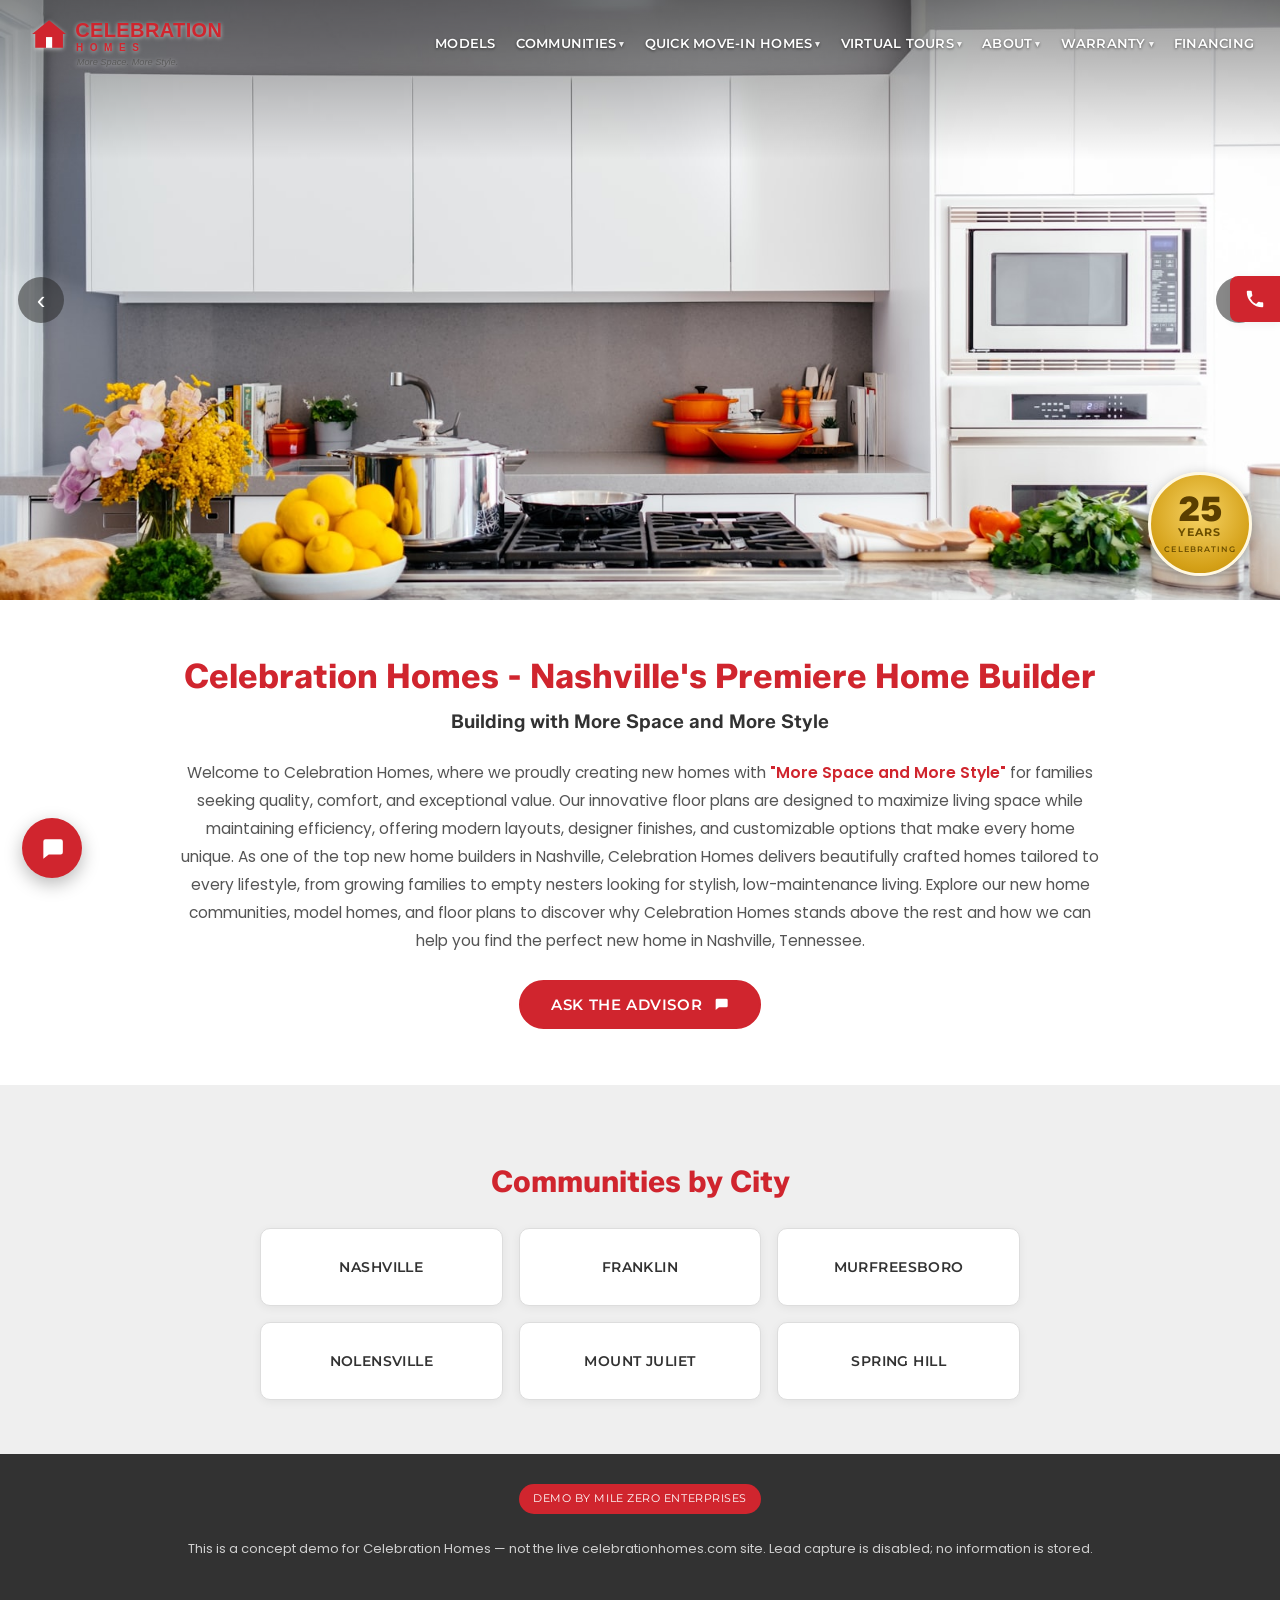
==== celebration-demo/index.html @ 1fe916fe "Add Celebration Homes AI advisor demo (celebration-demo/) Two-page, on-brand demo of an after-hours " ====
<!DOCTYPE html>
<html lang="en">
<head>
  <meta charset="UTF-8" />
  <meta name="viewport" content="width=device-width, initial-scale=1.0" />
  <title>Celebration Homes - Nashville's Premiere Home Builder</title>
  <meta name="description" content="Celebration Homes builds new homes with More Space and More Style across the Nashville, Tennessee area." />
  <link rel="stylesheet" href="assets/fonts.css" />
  <link rel="stylesheet" href="assets/brand-tokens.css" />
  <link rel="stylesheet" href="assets/site.css" />
</head>
<body class="home">

  <!-- Header (over hero, mimics celebrationhomes.com) -->
  <header class="cel-header">
    <div class="cel-header__inner">
      <a class="cel-logo" href="index.html"><img src="assets/logo.svg" alt="Celebration Homes — More Space. More Style." /></a>
      <button class="cel-burger" id="navBurger" aria-label="Menu" aria-expanded="false"><span></span><span></span><span></span></button>
      <nav class="cel-nav" id="celNav">
        <a href="#">Models</a>
        <a href="#">Communities <i>&#9662;</i></a>
        <a href="adriana.html">Quick Move-In Homes <i>&#9662;</i></a>
        <a href="#">Virtual Tours <i>&#9662;</i></a>
        <a href="#">About <i>&#9662;</i></a>
        <a href="#">Warranty <i>&#9662;</i></a>
        <a href="#">Financing</a>
      </nav>
    </div>
  </header>

  <!-- Hero (full-width kitchen carousel look) -->
  <section class="cel-hero">
    <div class="cel-hero__img" role="img" aria-label="Bright, modern Celebration Homes kitchen"></div>
    <button class="cel-hero__arrow left" aria-label="Previous">&#8249;</button>
    <button class="cel-hero__arrow right" aria-label="Next">&#8250;</button>
    <div class="cel-hero__badge" aria-hidden="true">
      <span class="b-num">25</span>
      <span class="b-yrs">YEARS</span>
      <span class="b-cel">CELEBRATING</span>
    </div>
    <a class="cel-hero__phone" href="#" aria-label="Call us">
      <svg viewBox="0 0 24 24" width="22" height="22" fill="#fff"><path d="M6.6 10.8a15.5 15.5 0 006.6 6.6l2.2-2.2a1 1 0 011-.24 11.4 11.4 0 003.6.58 1 1 0 011 1V20a1 1 0 01-1 1A17 17 0 013 4a1 1 0 011-1h3.5a1 1 0 011 1 11.4 11.4 0 00.58 3.6 1 1 0 01-.24 1z"/></svg>
    </a>
  </section>

  <!-- Intro text (kept exactly as celebrationhomes.com today) -->
  <section class="cel-intro">
    <div class="wrap">
      <h1 class="cel-intro__title">Celebration Homes - Nashville's Premiere Home Builder</h1>
      <p class="cel-intro__sub">Building with More Space and More Style</p>
      <p class="cel-intro__body">Welcome to Celebration Homes, where we proudly creating new homes with <strong>"More Space and More Style"</strong> for families seeking quality, comfort, and exceptional value. Our innovative floor plans are designed to maximize living space while maintaining efficiency, offering modern layouts, designer finishes, and customizable options that make every home unique. As one of the top new home builders in Nashville, Celebration Homes delivers beautifully crafted homes tailored to every lifestyle, from growing families to empty nesters looking for stylish, low-maintenance living. Explore our new home communities, model homes, and floor plans to discover why Celebration Homes stands above the rest and how we can help you find the perfect new home in Nashville, Tennessee.</p>
      <button class="btn cel-intro__cta" type="button" data-open-chat>
        Ask the Advisor
        <svg viewBox="0 0 24 24" width="16" height="16" fill="currentColor" aria-hidden="true" style="vertical-align:-2px;margin-left:6px"><path d="M4 4h16a2 2 0 012 2v9a2 2 0 01-2 2H9l-5 4V6a2 2 0 012-2z"/></svg>
      </button>
    </div>
  </section>

  <!-- Communities by City -->
  <section class="cel-communities section-alt">
    <div class="wrap">
      <h2 class="section-title">Communities by City</h2>
      <div class="city-grid">
        <a href="#" class="city-card">Nashville</a>
        <a href="#" class="city-card">Franklin</a>
        <a href="#" class="city-card">Murfreesboro</a>
        <a href="#" class="city-card">Nolensville</a>
        <a href="#" class="city-card">Mount Juliet</a>
        <a href="#" class="city-card">Spring Hill</a>
      </div>
    </div>
  </section>

  <footer class="site-footer">
    <div class="wrap">
      <span class="demo-badge">Demo by Mile Zero Enterprises</span>
      <p>This is a concept demo for Celebration Homes — not the live celebrationhomes.com site. Lead capture is disabled; no information is stored.</p>
    </div>
  </footer>

  <!-- Floating AI advisor chat (lower-left bubble, like the site's chat widget) -->
  <div class="chat-fab" id="chatFab">
    <div class="chat-fab__window" id="chatWindow" hidden>
      <div class="chat-panel" data-chat>
        <div class="chat-head">
          <span class="dot"></span>
          <span class="title">Celebration Home Advisor</span>
          <button class="chat-close" id="chatClose" aria-label="Close chat">&times;</button>
        </div>
        <div class="chat-log" data-chat-log></div>
        <div class="chat-suggestions" data-chat-suggestions></div>
        <form class="chat-form" data-chat-form>
          <input type="text" data-chat-input placeholder="Type a message…" autocomplete="off" />
          <button class="btn" type="submit">Send</button>
        </form>
      </div>
    </div>
    <button class="chat-fab__btn" id="chatFabBtn" aria-label="Chat with the Celebration advisor" aria-expanded="false">
      <svg class="ic-chat" viewBox="0 0 24 24" width="26" height="26" fill="#fff" aria-hidden="true"><path d="M4 4h16a2 2 0 012 2v10a2 2 0 01-2 2H9l-5 4V6a2 2 0 012-2z"/></svg>
      <svg class="ic-close" viewBox="0 0 24 24" width="24" height="24" fill="#fff" aria-hidden="true"><path d="M18.3 5.7L12 12l6.3 6.3-1.4 1.4L10.6 13.4 4.3 19.7 2.9 18.3 9.2 12 2.9 5.7 4.3 4.3l6.3 6.3 6.3-6.3z"/></svg>
    </button>
  </div>

  <script src="assets/app.js"></script>
  <script>
    Celebration.initScriptedPage({ scenarioId: 'general_to_listing' });
    Celebration.initChatWidget();
    // mimic-site nav toggle (mobile)
    (function () {
      var b = document.getElementById('navBurger'), n = document.getElementById('celNav');
      if (b && n) b.addEventListener('click', function () {
        var open = n.classList.toggle('open');
        b.setAttribute('aria-expanded', open ? 'true' : 'false');
      });
    })();
  </script>
</body>
</html>
---- celebration-demo/assets/fonts.css ----
/* Self-hosted Google Fonts (OFL) — vendored by tools/vendor-assets.js so the demo
   makes no external font calls. Latin subset only. Loaded via <link> in each page <head>. */

@font-face {
  font-family: 'Montserrat';
  font-style: normal;
  font-weight: 400;
  font-display: swap;
  src: url('fonts/montserrat-400.woff2') format('woff2');
}

@font-face {
  font-family: 'Montserrat';
  font-style: normal;
  font-weight: 500;
  font-display: swap;
  src: url('fonts/montserrat-500.woff2') format('woff2');
}

@font-face {
  font-family: 'Montserrat';
  font-style: normal;
  font-weight: 600;
  font-display: swap;
  src: url('fonts/montserrat-600.woff2') format('woff2');
}

@font-face {
  font-family: 'Montserrat';
  font-style: normal;
  font-weight: 700;
  font-display: swap;
  src: url('fonts/montserrat-700.woff2') format('woff2');
}

@font-face {
  font-family: 'Poppins';
  font-style: normal;
  font-weight: 300;
  font-display: swap;
  src: url('fonts/poppins-300.woff2') format('woff2');
}

@font-face {
  font-family: 'Poppins';
  font-style: normal;
  font-weight: 400;
  font-display: swap;
  src: url('fonts/poppins-400.woff2') format('woff2');
}

@font-face {
  font-family: 'Poppins';
  font-style: normal;
  font-weight: 500;
  font-display: swap;
  src: url('fonts/poppins-500.woff2') format('woff2');
}

@font-face {
  font-family: 'Poppins';
  font-style: normal;
  font-weight: 600;
  font-display: swap;
  src: url('fonts/poppins-600.woff2') format('woff2');
}

@font-face {
  font-family: 'Zalando Sans';
  font-style: normal;
  font-weight: 400;
  font-display: swap;
  src: url('fonts/zalando-sans-400.woff2') format('woff2');
}

@font-face {
  font-family: 'Zalando Sans';
  font-style: normal;
  font-weight: 600;
  font-display: swap;
  src: url('fonts/zalando-sans-600.woff2') format('woff2');
}

@font-face {
  font-family: 'Zalando Sans';
  font-style: normal;
  font-weight: 700;
  font-display: swap;
  src: url('fonts/zalando-sans-700.woff2') format('woff2');
}

@font-face {
  font-family: 'Zalando Sans';
  font-style: normal;
  font-weight: 900;
  font-display: swap;
  src: url('fonts/zalando-sans-900.woff2') format('woff2');
}
---- celebration-demo/assets/brand-tokens.css ----
/* =============================================================
   Celebration Homes — brand tokens
   Extracted Task 0 from celebrationhomes.com + /communities/ashlyn
   via headless Chromium (see ../tools/extract-brand.js + brand-report.json).
   Numbers below are the real computed values pulled from the live site.
   ============================================================= */

/* Fonts (Zalando Sans = headings, Poppins = body, Montserrat = buttons) are loaded
   via <link> tags in each page's <head> — NOT @import here. An @import of a remote
   font is render-blocking: it would stop every rule below (including all :root tokens)
   from applying until Google Fonts responds, leaving the page as unstyled plain text
   on slow/blocked networks. The system fallbacks below keep branding intact regardless. */

:root {
  /* ---- Palette (from extraction) ---- */
  --cel-red: #d0252e;          /* signature brand red — headings, buttons, accents */
  --cel-red-bright: #ff000c;   /* hover/active brighter red seen on site */
  --cel-red-dark: #a81d24;     /* derived darker red for button hover */
  --cel-ink: #333333;          /* body text */
  --cel-ink-2: #323232;        /* near-black headings */
  --cel-ink-3: #363636;        /* h3 grey */
  --cel-black: #000000;
  --cel-white: #ffffff;
  --cel-grey-100: #f7f7f7;
  --cel-grey-200: #efefef;
  --cel-grey-300: #eaeaea;
  --cel-grey-400: #dddddd;
  --cel-grey-500: #8a8a8a;
  --cel-green: #84ba3f;        /* rare accent (e.g. "available" tags) */
  --cel-yellow: #ffcf00;       /* rare accent */

  /* semantic aliases */
  --color-primary: var(--cel-red);
  --color-primary-hover: var(--cel-red-dark);
  --color-text: var(--cel-ink);
  --color-heading: var(--cel-ink-2);
  --color-bg: var(--cel-white);
  --color-bg-alt: var(--cel-grey-200);
  --color-border: var(--cel-grey-400);

  /* ---- Typography (from extraction) ---- */
  --font-heading: "Zalando Sans", "Poppins", sans-serif;
  --font-body: "Poppins", sans-serif;
  --font-button: "Montserrat", sans-serif;

  --h1-size: 45px;
  --h2-size: 30px;
  --h3-size: 26px;

  /* ---- Buttons (from extraction: pill, uppercase, Montserrat) ---- */
  --btn-radius: 30px;
  --btn-padding: 12px 24px;
  --btn-font: var(--font-button);
  --btn-weight: 600;
  --btn-transform: uppercase;
  --btn-letter-spacing: 0.04em;

  /* ---- Layout ---- */
  --radius-card: 10px;
  --shadow-card: 0 6px 24px rgba(0, 0, 0, 0.08);
  --shadow-soft: 0 2px 10px rgba(0, 0, 0, 0.06);
  --maxw: 1100px;
  --space: 16px;
}

/* ---- Base element styling derived from the brand ---- */
body {
  font-family: var(--font-body);
  color: var(--color-text);
  background: var(--color-bg);
  font-weight: 400;
  line-height: 1.6;
}

h1, h2, h3, h4 {
  font-family: var(--font-heading);
  color: var(--color-heading);
  line-height: 1.2;
}
h1 { font-size: var(--h1-size); font-weight: 700; }
h2 { font-size: var(--h2-size); font-weight: 700; }
h3 { font-size: var(--h3-size); font-weight: 600; }

a { color: var(--cel-red); }

/* Brand button — matches the site's pill CTA */
.btn {
  display: inline-block;
  font-family: var(--btn-font);
  font-weight: var(--btn-weight);
  text-transform: var(--btn-transform);
  letter-spacing: var(--btn-letter-spacing);
  border-radius: var(--btn-radius);
  padding: var(--btn-padding);
  border: 2px solid var(--cel-red);
  background: var(--cel-red);
  color: var(--cel-white);
  text-decoration: none;
  cursor: pointer;
  font-size: 14px;
  transition: background 0.15s ease, color 0.15s ease, transform 0.05s ease;
}
.btn:hover { background: var(--cel-red-dark); border-color: var(--cel-red-dark); }
.btn:active { transform: translateY(1px); }

/* Inverse pill — white bg, red text (also on the live site) */
.btn--inverse {
  background: var(--cel-white);
  color: var(--cel-red);
}
.btn--inverse:hover {
  background: var(--cel-red);
  color: var(--cel-white);
}

@media (max-width: 640px) {
  :root { --h1-size: 32px; --h2-size: 24px; --h3-size: 20px; }
}
---- celebration-demo/assets/site.css ----
/* Celebration Homes demo — layout + chat UI. Uses tokens from brand-tokens.css. */
* { box-sizing: border-box; }
html, body { margin: 0; padding: 0; }
img { max-width: 100%; display: block; }
.wrap { max-width: var(--maxw); margin: 0 auto; padding: 0 20px; }

/* =====================================================================
   HOMEPAGE — mimics celebrationhomes.com (header over hero, kitchen hero,
   intro text block, communities-by-city, floating chat bubble lower-left)
   ===================================================================== */

/* Header sits transparent over the hero, like the real site */
.cel-header {
  position: absolute; top: 0; left: 0; right: 0; z-index: 60;
}
.cel-header__inner {
  max-width: 1280px; margin: 0 auto; padding: 14px 26px;
  display: flex; align-items: center; justify-content: space-between; gap: 16px;
}
.cel-logo img { height: 60px; width: auto; filter: drop-shadow(0 1px 2px rgba(255,255,255,0.6)); }
.cel-nav { display: flex; align-items: center; gap: 20px; flex-wrap: wrap; }
.cel-nav a {
  font-family: var(--font-button); text-transform: uppercase; letter-spacing: 0.02em;
  font-size: 12.5px; font-weight: 600; color: #fff; text-decoration: none;
  text-shadow: 0 1px 3px rgba(0,0,0,0.55); display: inline-flex; align-items: center; gap: 3px;
}
.cel-nav a:hover { color: var(--cel-yellow); }
.cel-nav a i { font-style: normal; font-size: 9px; opacity: 0.85; }
.cel-burger { display: none; background: none; border: 0; cursor: pointer; padding: 6px; }
.cel-burger span { display: block; width: 24px; height: 2.5px; background: #fff; margin: 4px 0; box-shadow: 0 1px 2px rgba(0,0,0,0.5); }

/* Hero */
.cel-hero {
  position: relative; padding: 0; height: 600px; overflow: hidden; background: var(--cel-ink-2);
}
.cel-hero__img {
  position: absolute; inset: 0;
  background-color: var(--cel-ink-2);
  background-image: url('img/hero-kitchen.jpg'),
    linear-gradient(135deg, var(--cel-red) 0%, #7a1418 100%);
  background-position: center; background-size: cover;
}
/* subtle top gradient so the white nav stays legible over bright photos */
.cel-hero::before {
  content: ""; position: absolute; top: 0; left: 0; right: 0; height: 160px; z-index: 1;
  background: linear-gradient(rgba(0,0,0,0.4), rgba(0,0,0,0));
  pointer-events: none;
}
.cel-hero__arrow {
  position: absolute; top: 50%; transform: translateY(-50%); z-index: 3;
  width: 46px; height: 46px; border-radius: 50%; border: 0; cursor: pointer;
  background: rgba(40,40,40,0.55); color: #fff; font-size: 26px; line-height: 1;
  display: flex; align-items: center; justify-content: center;
}
.cel-hero__arrow:hover { background: rgba(40,40,40,0.8); }
.cel-hero__arrow.left { left: 18px; }
.cel-hero__arrow.right { right: 18px; }
.cel-hero__phone {
  position: absolute; right: 0; top: 46%; z-index: 3;
  background: var(--cel-red); padding: 12px 14px; border-radius: 8px 0 0 8px;
  box-shadow: var(--shadow-soft); display: flex;
}
.cel-hero__badge {
  position: absolute; right: 28px; bottom: 24px; z-index: 3;
  width: 104px; height: 104px; border-radius: 50%;
  background: radial-gradient(circle at 50% 40%, #f6d365 0%, #d4a017 70%, #b8860b 100%);
  border: 3px solid #fff8e1; box-shadow: 0 4px 14px rgba(0,0,0,0.3);
  display: flex; flex-direction: column; align-items: center; justify-content: center;
  color: #6b4e00; text-align: center; font-family: var(--font-button);
}
.cel-hero__badge .b-num { font-family: var(--font-heading); font-size: 34px; font-weight: 900; line-height: 1; color: #5a3e00; }
.cel-hero__badge .b-yrs { font-size: 11px; font-weight: 700; letter-spacing: 0.12em; margin-top: -2px; }
.cel-hero__badge .b-cel { font-size: 8px; font-weight: 600; letter-spacing: 0.14em; margin-top: 2px; }

/* Intro text block (kept verbatim from the live site) */
.cel-intro { padding: 56px 0; text-align: center; background: #fff; }
.cel-intro__title { color: var(--cel-red); font-weight: 700; margin: 0 0 10px; font-size: 34px; }
.cel-intro__sub { font-family: var(--font-heading); color: var(--cel-ink-2); font-weight: 600; font-size: 19px; margin: 0 0 22px; }
.cel-intro__body { max-width: 920px; margin: 0 auto 26px; color: #555; font-size: 15.5px; line-height: 1.8; }
.cel-intro__body strong { color: var(--cel-red); }
.cel-intro__cta { font-size: 15px; padding: 13px 30px; }

/* Communities by City */
.cel-communities { padding: 54px 0; }
.cel-communities .section-title { color: var(--cel-red); margin-bottom: 28px; }
.city-grid { display: grid; grid-template-columns: repeat(3, 1fr); gap: 16px; max-width: 760px; margin: 0 auto; }
.city-card {
  display: flex; align-items: center; justify-content: center; min-height: 78px;
  background: #fff; border: 1px solid var(--color-border); border-radius: var(--radius-card);
  box-shadow: var(--shadow-soft); text-decoration: none; color: var(--cel-ink-2);
  font-family: var(--font-button); text-transform: uppercase; letter-spacing: 0.03em;
  font-weight: 600; font-size: 14px; transition: transform 0.1s, box-shadow 0.15s, color 0.15s;
}
.city-card:hover { transform: translateY(-2px); box-shadow: var(--shadow-card); color: var(--cel-red); }

/* ---------- Floating chat bubble (lower-left) ---------- */
.chat-fab { position: fixed; left: 22px; bottom: 22px; z-index: 200; }
.chat-fab__btn {
  width: 60px; height: 60px; border-radius: 50%; border: 0; cursor: pointer;
  background: var(--cel-red); box-shadow: 0 6px 18px rgba(0,0,0,0.28);
  display: flex; align-items: center; justify-content: center; position: relative;
  transition: transform 0.1s, background 0.15s;
}
.chat-fab__btn:hover { background: var(--cel-red-dark); transform: scale(1.05); }
.chat-fab__btn .ic-close { display: none; }
.chat-fab.open .chat-fab__btn .ic-chat { display: none; }
.chat-fab.open .chat-fab__btn .ic-close { display: block; }
.chat-fab__window {
  position: absolute; left: 0; bottom: 74px; width: 370px; max-width: calc(100vw - 44px);
  border-radius: var(--radius-card); overflow: hidden; box-shadow: 0 12px 40px rgba(0,0,0,0.28);
  animation: fabpop 0.16s ease-out;
}
@keyframes fabpop { from { opacity: 0; transform: translateY(10px); } to { opacity: 1; transform: translateY(0); } }
.chat-fab__window .chat-panel { max-width: none; margin: 0; border: 0; border-radius: 0; box-shadow: none; }
.chat-fab__window .chat-log { height: 340px; }
.chat-close {
  margin-left: auto; background: none; border: 0; color: #fff; font-size: 24px; line-height: 1;
  cursor: pointer; opacity: 0.9; padding: 0 2px;
}
.chat-close:hover { opacity: 1; }

/* ---------- Sections (shared) ---------- */
section { padding: 56px 0; }
.section-alt { background: var(--color-bg-alt); }
.section-title { text-align: center; margin-bottom: 8px; }

/* ---------- Chat panel ---------- */
.chat-panel {
  max-width: 560px; margin: 0 auto;
  background: #fff; border: 1px solid var(--color-border);
  border-radius: var(--radius-card); box-shadow: var(--shadow-card); overflow: hidden;
}
.chat-head {
  background: var(--cel-red); color: #fff; padding: 14px 18px;
  display: flex; align-items: center; gap: 10px;
}
.chat-head .dot { width: 9px; height: 9px; border-radius: 50%; background: var(--cel-green); box-shadow: 0 0 0 3px rgba(132,186,63,0.3); }
.chat-head .title { font-family: var(--font-heading); font-weight: 700; font-size: 16px; }
.chat-log { height: 380px; overflow-y: auto; padding: 18px; background: var(--cel-grey-100); }

.msg { display: flex; gap: 10px; margin-bottom: 14px; align-items: flex-end; }
.msg .avatar {
  flex: 0 0 30px; width: 30px; height: 30px; border-radius: 50%;
  background: var(--cel-red); color: #fff; font-family: var(--font-button); font-weight: 700;
  font-size: 11px; display: flex; align-items: center; justify-content: center;
}
.msg .bubble {
  max-width: 78%; padding: 10px 14px; border-radius: 14px; font-size: 14.5px; line-height: 1.5;
  background: #fff; border: 1px solid var(--color-border); color: var(--cel-ink);
}
.msg--bot .bubble { border-bottom-left-radius: 4px; }
.msg--user { flex-direction: row-reverse; }
.msg--user .bubble { background: var(--cel-red); color: #fff; border-color: var(--cel-red); border-bottom-right-radius: 4px; }
.bubble-tag { margin-top: 6px; font-size: 10px; text-transform: uppercase; letter-spacing: 0.06em; color: var(--cel-grey-500); font-family: var(--font-button); }

/* typing indicator */
.bubble.typing { display: inline-flex; gap: 4px; align-items: center; }
.bubble.typing span { width: 7px; height: 7px; border-radius: 50%; background: var(--cel-grey-500); animation: blink 1.2s infinite; }
.bubble.typing span:nth-child(2) { animation-delay: 0.2s; }
.bubble.typing span:nth-child(3) { animation-delay: 0.4s; }
@keyframes blink { 0%, 60%, 100% { opacity: 0.25; } 30% { opacity: 1; } }

/* CTA row inside chat */
.cta-row .cta-wrap { padding-top: 2px; }

/* suggestions / chips */
.chat-suggestions { display: flex; flex-wrap: wrap; gap: 8px; padding: 12px 18px 0; background: var(--cel-grey-100); }
.chip {
  font-family: var(--font-body); font-size: 13px; background: #fff; color: var(--cel-red);
  border: 1px solid var(--cel-red); border-radius: 20px; padding: 7px 14px; cursor: pointer;
  transition: background 0.12s, color 0.12s;
}
.chip:hover { background: var(--cel-red); color: #fff; }

/* input */
.chat-form { display: flex; gap: 10px; padding: 14px 18px; background: var(--cel-grey-100); border-top: 1px solid var(--color-border); }
.chat-form input[type="text"] {
  flex: 1; padding: 11px 14px; border: 1px solid var(--color-border); border-radius: 22px;
  font-family: var(--font-body); font-size: 14px; outline: none;
}
.chat-form input:focus { border-color: var(--cel-red); }
.chat-form button { padding: 11px 18px; font-size: 13px; }
.chat-form input:disabled { background: #f3f3f3; }

/* ---------- Footer ---------- */
.site-footer { background: var(--cel-ink-2); color: #cfcfcf; padding: 30px 0; text-align: center; font-size: 13px; }
.site-footer .demo-badge {
  display: inline-block; background: var(--cel-red); color: #fff; font-family: var(--font-button);
  text-transform: uppercase; letter-spacing: 0.05em; font-size: 11px; padding: 6px 14px; border-radius: 20px; margin-bottom: 12px;
}
.site-footer a { color: #fff; }

/* =====================================================================
   ADRIANA FLOORPLAN PAGE — mimics celebrationhomes.com/communities/ashlyn/adriana
   ===================================================================== */
.cel-header--solid .cel-nav a { text-shadow: 0 1px 3px rgba(0,0,0,0.6); }

.plan-banner {
  position: relative; padding: 104px 0 40px; color: #fff;
  background-color: #5f656b;
  background-image:
    linear-gradient(rgba(40,44,48,0.86), rgba(40,44,48,0.72)),
    repeating-linear-gradient(0deg, rgba(255,255,255,0.06) 0 1px, transparent 1px 30px),
    repeating-linear-gradient(90deg, rgba(255,255,255,0.06) 0 1px, transparent 1px 30px);
  border-bottom: 3px solid var(--cel-red);
}
.plan-banner h1 { color: #fff; margin: 6px 0 0; font-size: 38px; }
.plan-crumb { margin: 0; font-family: var(--font-button); text-transform: uppercase; letter-spacing: 0.04em; font-size: 12px; color: rgba(255,255,255,0.75); }
.plan-crumb a { color: rgba(255,255,255,0.85); text-decoration: none; }
.plan-crumb a:hover { color: #fff; }
.plan-badge { top: 84px; bottom: auto; right: 28px; }

.plan-main { padding: 44px 0; background: #fff; }
.plan-grid { display: grid; grid-template-columns: 1.6fr 1fr; gap: 34px; align-items: start; }

/* gallery */
.plan-gallery {
  position: relative; background: #fff; border: 1px solid var(--color-border);
  border-radius: var(--radius-card); box-shadow: var(--shadow-soft); padding: 12px;
}
.plan-gallery__img { width: 100%; height: auto; max-height: 540px; object-fit: contain; margin: 0 auto; display: block; }
.plan-gallery__arrow {
  position: absolute; top: 50%; transform: translateY(-50%); z-index: 2;
  width: 40px; height: 40px; border-radius: 50%; border: 0; cursor: pointer;
  background: rgba(40,40,40,0.5); color: #fff; font-size: 24px; line-height: 1;
  display: flex; align-items: center; justify-content: center;
}
.plan-gallery__arrow:hover { background: var(--cel-red); }
.plan-gallery__arrow.left { left: 14px; }
.plan-gallery__arrow.right { right: 14px; }
.plan-gallery__dots { display: flex; gap: 7px; justify-content: center; margin-top: 12px; }
.plan-gallery__dots .dot { width: 9px; height: 9px; border-radius: 50%; border: 0; background: var(--cel-grey-400); cursor: pointer; padding: 0; }
.plan-gallery__dots .dot.active { background: var(--cel-red); }

/* specs table */
.plan-specs { width: 100%; max-width: 520px; margin: 24px 0 0; border-collapse: collapse; }
.plan-specs th {
  text-align: left; width: 132px; background: var(--cel-grey-200); color: var(--cel-ink-2);
  font-family: var(--font-button); font-weight: 700; text-transform: uppercase; font-size: 12px;
  letter-spacing: 0.04em; padding: 11px 14px; border: 1px solid var(--color-border);
}
.plan-specs td { padding: 11px 14px; border: 1px solid var(--color-border); font-size: 15px; color: var(--cel-ink); }

/* sales manager card */
.sales-card { background: #fff; border: 1px solid var(--color-border); border-radius: var(--radius-card); box-shadow: var(--shadow-soft); padding: 22px; }
.sales-card__label { margin: 0 0 10px; padding-bottom: 9px; color: var(--cel-ink-2); font-size: 15px; font-weight: 600; border-bottom: 2px solid var(--cel-red); }
.sales-card__name { color: var(--cel-red); font-weight: 700; font-size: 19px; margin: 10px 0 8px; font-family: var(--font-heading); }
.sales-card__row { margin: 4px 0; font-size: 14px; color: #555; }
.sales-card__row a { color: var(--cel-red); text-decoration: none; }
.sales-card__btn { display: block; width: 100%; text-align: center; margin-top: 12px; }

/* next-step band */
.next-step { background: #8a1b16; color: #fff; text-align: center; padding: 46px 0; }
.next-step h2 { color: #fff; margin: 0 0 18px; }

/* ---------- Responsive ---------- */
@media (max-width: 900px) {
  /* homepage nav collapses to a burger, like the real mobile site */
  .cel-burger { display: block; }
  .cel-nav {
    display: none; position: absolute; top: 78px; right: 18px; left: 18px;
    flex-direction: column; align-items: flex-start; gap: 0;
    background: #fff; border-radius: var(--radius-card); box-shadow: var(--shadow-card); padding: 6px 0;
  }
  .cel-nav.open { display: flex; }
  .cel-nav a {
    color: var(--cel-ink-2); text-shadow: none; width: 100%; padding: 11px 18px;
    border-bottom: 1px solid var(--cel-grey-200);
  }
  .cel-nav a:last-child { border-bottom: 0; }
  .cel-nav a:hover { color: var(--cel-red); }
}
@media (max-width: 820px) {
  .plan-grid { grid-template-columns: 1fr; gap: 26px; }
}
@media (max-width: 640px) {
  section { padding: 40px 0; }
  .chat-log { height: 320px; }
  /* homepage mobile */
  .cel-hero { height: 420px; }
  .cel-logo img { height: 46px; }
  .cel-hero__badge { width: 80px; height: 80px; right: 16px; bottom: 16px; }
  .cel-hero__badge .b-num { font-size: 26px; }
  .cel-intro__title { font-size: 25px; }
  .cel-intro { padding: 40px 0; }
  .city-grid { grid-template-columns: repeat(2, 1fr); }
  /* plan page mobile */
  .plan-banner { padding: 92px 0 30px; }
  .plan-banner h1 { font-size: 27px; }
  .plan-badge { width: 70px; height: 70px; top: 76px; right: 16px; }
  .plan-badge .b-num { font-size: 23px; }
  .plan-main { padding: 32px 0; }
}
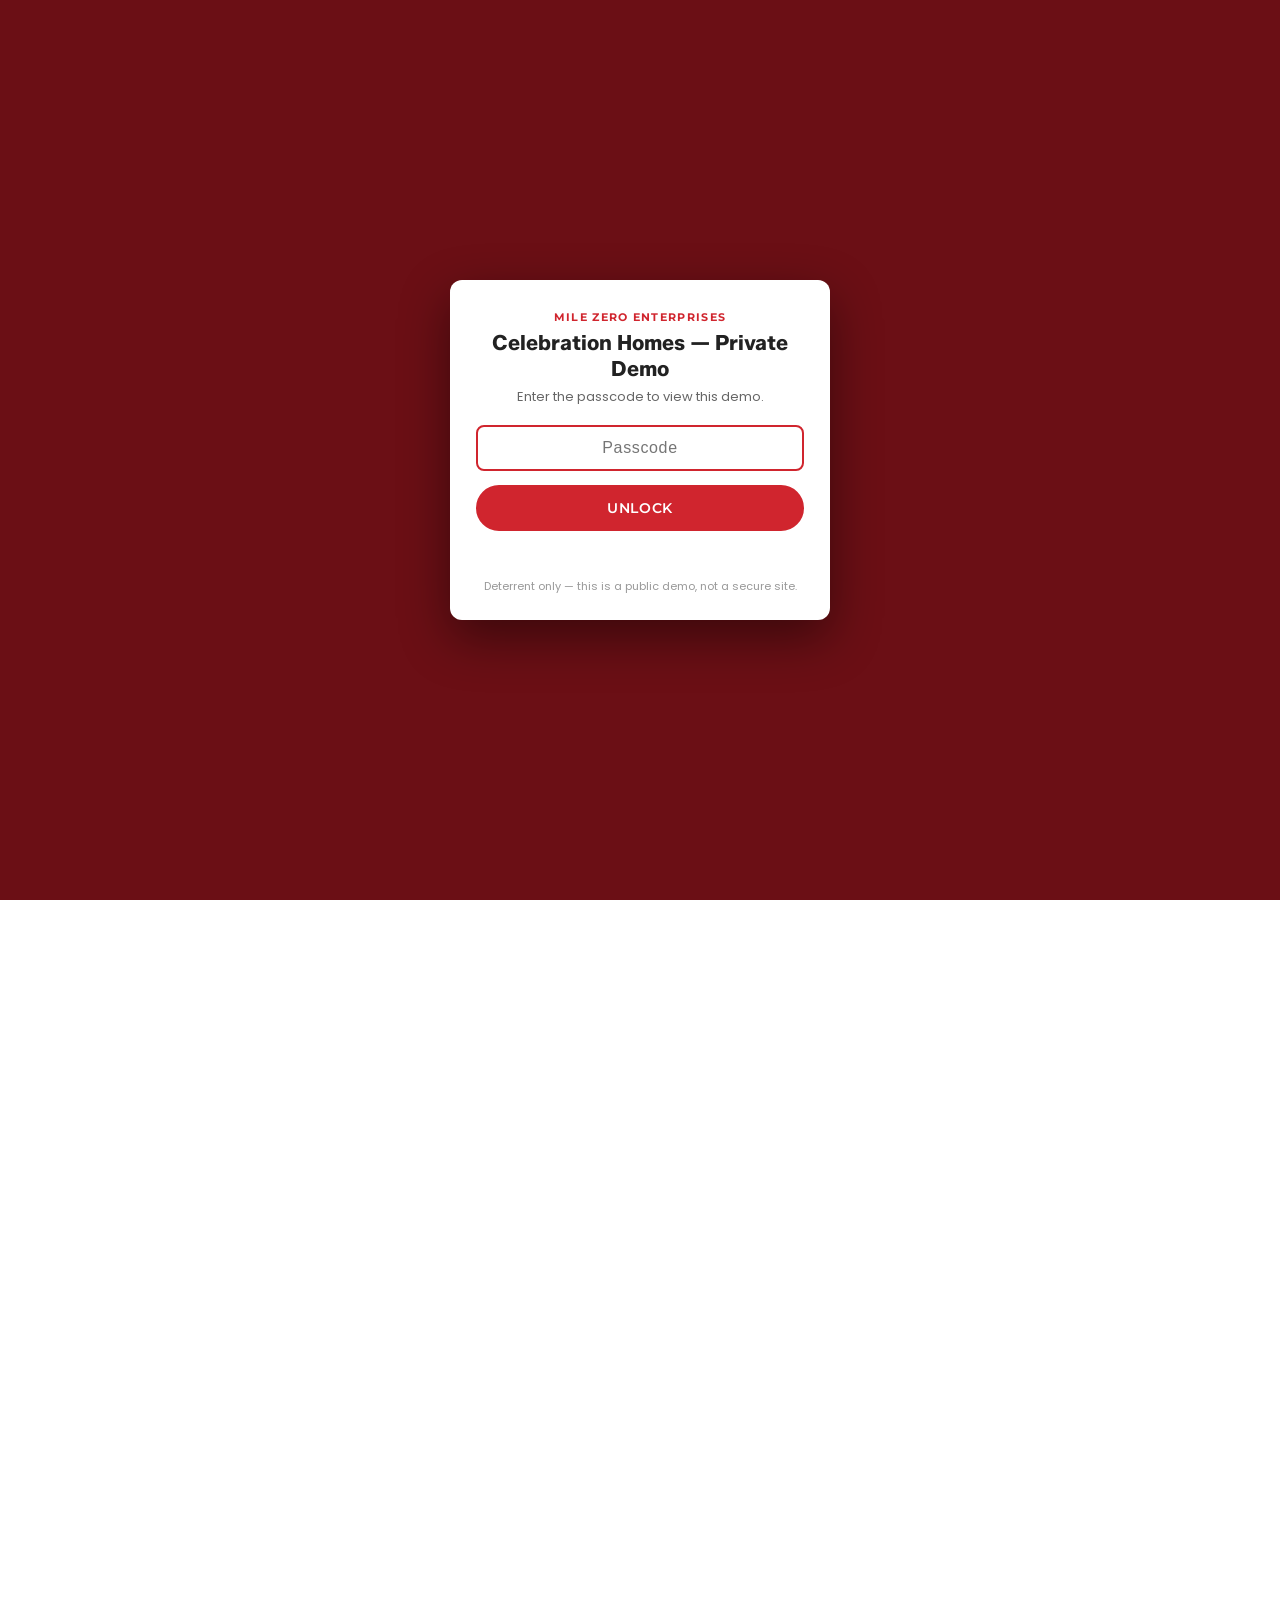
==== commit 70eedec8: "Add noindex + access gate + DEMO banner to celebration-demo Prevent real Celebration Homes customers" ====
--- a/celebration-demo/index.html
+++ b/celebration-demo/index.html
@@ -2,9 +2,14 @@
 <html lang="en">
 <head>
   <meta charset="UTF-8" />
+  <!-- Keep this private demo out of search engines (it mimics a real builder's site). -->
+  <meta name="robots" content="noindex, nofollow, noarchive" />
   <meta name="viewport" content="width=device-width, initial-scale=1.0" />
   <title>Celebration Homes - Nashville's Premiere Home Builder</title>
   <meta name="description" content="Celebration Homes builds new homes with More Space and More Style across the Nashville, Tennessee area." />
+  <!-- Access gate: must load first (blocking, no defer) so the page is locked before it renders. -->
+  <link rel="stylesheet" href="assets/demo-gate.css" />
+  <script src="assets/demo-gate.js"></script>
   <link rel="stylesheet" href="assets/fonts.css" />
   <link rel="stylesheet" href="assets/brand-tokens.css" />
   <link rel="stylesheet" href="assets/site.css" />
--- a/celebration-demo/assets/demo-gate.css
+++ b/celebration-demo/assets/demo-gate.css
@@ -0,0 +1,176 @@
+/* =============================================================
+   Celebration Homes demo — access gate + "DEMO" banner styles
+   Loaded on BOTH pages (index.html, adriana.html). Paired with
+   assets/demo-gate.js (the gate) and the banner injector in app.js.
+
+   NOTE: The password gate is a DETERRENT, not real security. This is a
+   public static site — the passcode hash and all logic ship in client
+   source. It only stops casual/accidental visitors, not anyone who reads
+   the source. See the comment in demo-gate.js.
+   ============================================================= */
+
+:root {
+  /* Height reserved at the top of the page for the DEMO banner.
+     app.js measures the real banner height and overwrites this so wrapped
+     text on small screens never overlaps the header. */
+  --demo-banner-h: 40px;
+}
+
+/* ---------- Lock state (set by demo-gate.js before the body renders) ---------- */
+/* While locked we hide the real page so it never flashes unprotected, and we
+   stop the page from scrolling behind the overlay. The overlay itself is
+   appended to <html>, so it stays visible. */
+html.demo-locked { overflow: hidden; }
+html.demo-locked body { visibility: hidden !important; }
+
+/* ---------- Full-screen gate overlay ---------- */
+#demo-gate {
+  position: fixed;
+  inset: 0;
+  z-index: 2147483647;            /* max 32-bit int — above the chat bubble + everything */
+  display: flex;
+  align-items: center;
+  justify-content: center;
+  padding: 24px;
+  background: linear-gradient(135deg, #2a0a0c 0%, #6b0f15 55%, #a81d24 100%);
+  font-family: "Poppins", system-ui, -apple-system, Segoe UI, Roboto, sans-serif;
+  -webkit-tap-highlight-color: transparent;
+}
+#demo-gate.is-hidden { display: none; }
+
+#demo-gate .demo-gate__card {
+  width: 100%;
+  max-width: 380px;
+  background: #ffffff;
+  border-radius: 12px;
+  box-shadow: 0 18px 50px rgba(0, 0, 0, 0.45);
+  padding: 30px 26px 26px;
+  text-align: center;
+}
+#demo-gate .demo-gate__eyebrow {
+  font-family: "Montserrat", system-ui, sans-serif;
+  text-transform: uppercase;
+  letter-spacing: 0.12em;
+  font-size: 11px;
+  font-weight: 700;
+  color: #d0252e;
+  margin: 0 0 6px;
+}
+#demo-gate .demo-gate__title {
+  font-family: "Zalando Sans", "Poppins", sans-serif;
+  font-size: 21px;
+  line-height: 1.25;
+  font-weight: 700;
+  color: #222;
+  margin: 0 0 4px;
+}
+#demo-gate .demo-gate__hint {
+  font-size: 13px;
+  color: #666;
+  margin: 0 0 18px;
+}
+#demo-gate .demo-gate__input {
+  width: 100%;
+  font-size: 16px;                /* >=16px so iOS Safari doesn't zoom on focus */
+  padding: 12px 14px;
+  border: 2px solid #ddd;
+  border-radius: 8px;
+  outline: none;
+  text-align: center;
+  letter-spacing: 0.04em;
+  transition: border-color 0.15s ease;
+}
+#demo-gate .demo-gate__input:focus { border-color: #d0252e; }
+#demo-gate .demo-gate__input.has-error { border-color: #d0252e; }
+
+#demo-gate .demo-gate__btn {
+  width: 100%;
+  margin-top: 14px;
+  font-family: "Montserrat", system-ui, sans-serif;
+  text-transform: uppercase;
+  letter-spacing: 0.04em;
+  font-weight: 600;
+  font-size: 14px;
+  color: #fff;
+  background: #d0252e;
+  border: 2px solid #d0252e;
+  border-radius: 30px;
+  padding: 12px 24px;
+  cursor: pointer;
+  transition: background 0.15s ease;
+}
+#demo-gate .demo-gate__btn:hover { background: #a81d24; border-color: #a81d24; }
+#demo-gate .demo-gate__btn:disabled { opacity: 0.6; cursor: default; }
+
+#demo-gate .demo-gate__error {
+  min-height: 18px;
+  margin: 12px 0 0;
+  font-size: 13px;
+  font-weight: 600;
+  color: #d0252e;
+  visibility: hidden;
+}
+#demo-gate .demo-gate__error.is-visible { visibility: visible; }
+
+#demo-gate .demo-gate__foot {
+  margin: 16px 0 0;
+  font-size: 11px;
+  line-height: 1.4;
+  color: #999;
+}
+
+/* ---------- Persistent "DEMO" banner (markup injected by app.js) ---------- */
+#demo-banner {
+  position: fixed;
+  top: 0;
+  left: 0;
+  right: 0;
+  z-index: 2147483000;           /* above content + chat bubble, below the gate */
+  background: #b3000c;
+  color: #fff;
+  font-family: "Montserrat", system-ui, -apple-system, Segoe UI, Roboto, sans-serif;
+  font-size: 12.5px;
+  line-height: 1.35;
+  letter-spacing: 0.01em;
+  box-shadow: 0 2px 8px rgba(0, 0, 0, 0.35);
+}
+#demo-banner .demo-banner__inner {
+  display: flex;
+  align-items: center;
+  gap: 10px;
+  max-width: 1280px;
+  margin: 0 auto;
+  padding: 8px 14px;
+}
+#demo-banner .demo-banner__text { flex: 1 1 auto; }
+#demo-banner .demo-banner__text strong {
+  text-transform: uppercase;
+  letter-spacing: 0.06em;
+  font-weight: 700;
+}
+#demo-banner .demo-banner__close {
+  flex: 0 0 auto;
+  background: rgba(255, 255, 255, 0.15);
+  border: 0;
+  color: #fff;
+  width: 26px;
+  height: 26px;
+  border-radius: 50%;
+  font-size: 17px;
+  line-height: 1;
+  cursor: pointer;
+}
+#demo-banner .demo-banner__close:hover { background: rgba(255, 255, 255, 0.3); }
+
+/* Push the page down so the fixed header/hero isn't hidden behind the banner.
+   The site header is absolutely positioned at top:0, so we also nudge it down.
+   Selectors are intentionally extra-specific (html body …) so they win over
+   site.css, which loads after this file and resets `html,body{padding:0}` and
+   `.cel-header{top:0}`. */
+html body { padding-top: var(--demo-banner-h); }
+html body .cel-header { top: var(--demo-banner-h); }
+
+@media (max-width: 640px) {
+  #demo-banner { font-size: 11.5px; }
+  #demo-banner .demo-banner__inner { padding: 7px 10px; gap: 8px; }
+}
--- a/celebration-demo/assets/site.css
+++ b/celebration-demo/assets/site.css
@@ -17,7 +17,7 @@
   max-width: 1280px; margin: 0 auto; padding: 14px 26px;
   display: flex; align-items: center; justify-content: space-between; gap: 16px;
 }
-.cel-logo img { height: 60px; width: auto; filter: drop-shadow(0 1px 2px rgba(255,255,255,0.6)); }
+.cel-logo img { height: 60px; width: auto; filter: drop-shadow(0 1px 1.5px rgba(0,0,0,0.55)); }
 .cel-nav { display: flex; align-items: center; gap: 20px; flex-wrap: wrap; }
 .cel-nav a {
   font-family: var(--font-button); text-transform: uppercase; letter-spacing: 0.02em;
